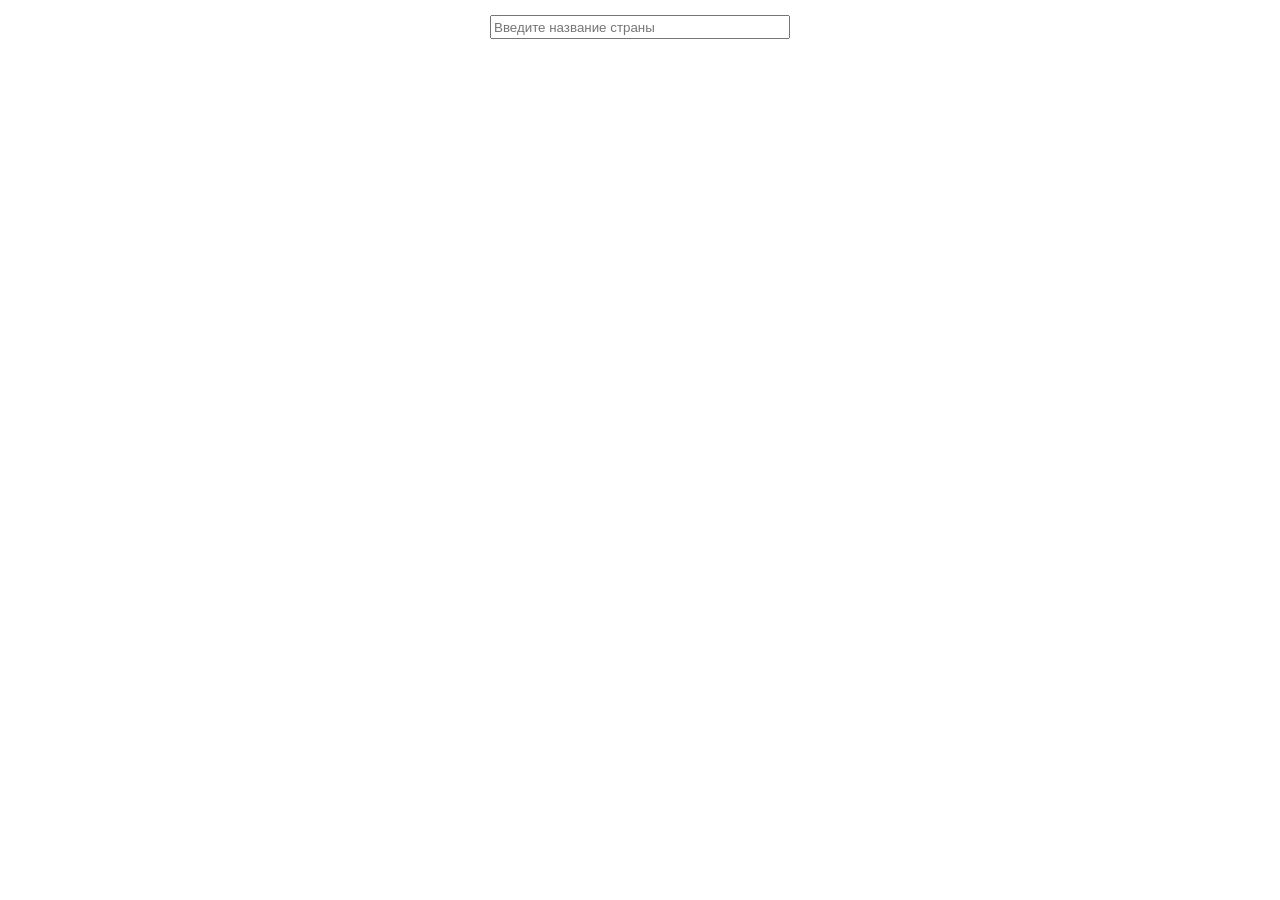
==== index.html @ 26900aff "Updates" ====
<!doctype html><html lang="en"><head><meta charset="UTF-8"><meta name="viewport" content="width=device-width,initial-scale=1"><meta http-equiv="X-UA-Compatible" content="ie=edge"><title>goit-js-hw-12-countries</title><link href="vendors.2.0ba0015dc83122ec052e.css" rel="stylesheet"><link href="main.0.b48ea8489309d39568ee.css" rel="stylesheet"></head><body><input id="country-input" placeholder="Введите название страны"><div id="markup"></div><script src="runtime.1ee16c2201d417984a0f.js"></script><script src="vendors.5d3a1fdf7645eaf9cc0e.js"></script><script src="main.da7fdd96f9270cd9f39d.js"></script></body></html>
---- vendors.2.0ba0015dc83122ec052e.css ----
body>.pnotify.pnotify-positioned{position:fixed;z-index:100040}body>.pnotify.pnotify-modal{z-index:100042}.pnotify{height:auto;display:none;transition:opacity .1s linear;opacity:0}.pnotify.pnotify-positioned{position:absolute;z-index:1}.pnotify.pnotify-modal{z-index:3}.pnotify.pnotify-in{display:block;opacity:1}.pnotify.pnotify-initial{display:block}.pnotify-hidden{visibility:hidden}.pnotify.pnotify-move{transition:left .4s ease,top .4s ease,right .4s ease,bottom .4s ease}.pnotify.pnotify-fade-slow{transition:opacity .4s linear;opacity:0}.pnotify.pnotify-fade-slow.pnotify.pnotify-move{transition:opacity .4s linear,left .4s ease,top .4s ease,right .4s ease,bottom .4s ease}.pnotify.pnotify-fade-normal{transition:opacity .25s linear;opacity:0}.pnotify.pnotify-fade-normal.pnotify.pnotify-move{transition:opacity .25s linear,left .4s ease,top .4s ease,right .4s ease,bottom .4s ease}.pnotify.pnotify-fade-fast{transition:opacity .1s linear;opacity:0}.pnotify.pnotify-fade-fast.pnotify.pnotify-move{transition:opacity .1s linear,left .4s ease,top .4s ease,right .4s ease,bottom .4s ease}.pnotify.pnotify-masking{display:block;-webkit-mask-image:linear-gradient(180deg,rgba(0,0,0,.8),transparent 30px,transparent);mask-image:linear-gradient(180deg,rgba(0,0,0,.8),transparent 30px,transparent)}.pnotify.pnotify-masking.pnotify-stack-up{-webkit-mask-image:linear-gradient(0deg,rgba(0,0,0,.8),transparent 30px,transparent);mask-image:linear-gradient(0deg,rgba(0,0,0,.8),transparent 30px,transparent)}.pnotify.pnotify-masking.pnotify-stack-left{-webkit-mask-image:linear-gradient(270deg,rgba(0,0,0,.8),transparent 30px,transparent);mask-image:linear-gradient(270deg,rgba(0,0,0,.8),transparent 30px,transparent)}.pnotify.pnotify-masking.pnotify-stack-right{-webkit-mask-image:linear-gradient(90deg,rgba(0,0,0,.8),transparent 30px,transparent);mask-image:linear-gradient(90deg,rgba(0,0,0,.8),transparent 30px,transparent)}.pnotify.pnotify-fade-in,.pnotify.pnotify-masking-in{opacity:1}.pnotify .pnotify-shadow{box-shadow:0 6px 28px 0 rgba(0,0,0,.1)}.pnotify-container{position:relative;background-position:0 0;padding:.8em;height:100%;margin:0}.pnotify-container:after{content:" ";visibility:hidden;display:block;height:0;clear:both}.pnotify-closer,.pnotify-sticker{float:right;margin-left:.5em;cursor:pointer}[dir=rtl] .pnotify-closer,[dir=rtl] .pnotify-sticker{float:left;margin-right:.5em;margin-left:0}.pnotify-title{display:block;white-space:pre-line;margin-bottom:.4em;margin-top:0}.pnotify-text-with-max-height{overflow-y:auto;-ms-scroll-chaining:none;overscroll-behavior:contain;padding-bottom:.03em}.pnotify.pnotify-with-icon .pnotify-content{margin-left:24px}[dir=rtl] .pnotify.pnotify-with-icon .pnotify-content{margin-right:24px;margin-left:0}.pnotify-pre-line{white-space:pre-line}.pnotify-icon,.pnotify-icon span{display:block;float:left}[dir=rtl] .pnotify-icon,[dir=rtl] .pnotify-icon span{float:right}.pnotify-modal-overlay{background-color:rgba(0,0,0,.6);top:0;left:0;position:absolute;height:100%;width:100%;z-index:2;transition:opacity .25s linear;opacity:0;padding:0;display:flex;justify-content:center;align-items:flex-end}.pnotify-modal-overlay-up{align-items:flex-start}.pnotify-modal-overlay-left{justify-content:flex-start;align-items:center}.pnotify-modal-overlay-right{justify-content:flex-end;align-items:center}.pnotify-modal-overlay.pnotify-modal-overlay-in{opacity:1}.pnotify-modal-overlay-closes:after{content:"×";font-family:Arial;font-size:3rem;color:#fff;text-shadow:0 0 .4rem #fff}body>.pnotify-modal-overlay{position:fixed;z-index:100041}[data-pnotify].brighttheme-elem{border-radius:0}[data-pnotify].brighttheme-elem,[data-pnotify].brighttheme-elem.pnotify-mode-light{--notice-background-color:#ffffa2;--notice-border-color:#ff0;--notice-text-color:#4f4f00;--notice-icon-filter:invert(25%) sepia(12%) saturate(7007%) hue-rotate(38deg) brightness(99%) contrast(101%);--info-background-color:#8fcedd;--info-border-color:#0286a5;--info-text-color:#012831;--info-icon-filter:invert(11%) sepia(37%) saturate(1946%) hue-rotate(155deg) brightness(95%) contrast(99%);--success-background-color:#aff29a;--success-border-color:#35db00;--success-text-color:#104300;--success-icon-filter:invert(17%) sepia(94%) saturate(1055%) hue-rotate(70deg) brightness(90%) contrast(103%);--error-background-color:#ffaba2;--error-border-color:#ff1800;--error-text-color:#4f0800;--error-icon-filter:invert(9%) sepia(27%) saturate(7347%) hue-rotate(359deg) brightness(96%) contrast(108%)}@media (prefers-color-scheme:dark){[data-pnotify].brighttheme-elem.pnotify-mode-no-preference{--notice-background-color:#4f4f00;--notice-border-color:#282814;--notice-text-color:#ffffa2;--notice-icon-filter:invert(92%) sepia(18%) saturate(781%) hue-rotate(6deg) brightness(106%) contrast(107%);--info-background-color:#012831;--info-border-color:#0c1618;--info-text-color:#8fcedd;--info-icon-filter:invert(85%) sepia(14%) saturate(933%) hue-rotate(153deg) brightness(92%) contrast(87%);--success-background-color:#104300;--success-border-color:#152111;--success-text-color:#aff29a;--success-icon-filter:invert(90%) sepia(9%) saturate(1647%) hue-rotate(52deg) brightness(103%) contrast(90%);--error-background-color:#4f0800;--error-border-color:#281614;--error-text-color:#ffaba2;--error-icon-filter:invert(70%) sepia(24%) saturate(717%) hue-rotate(315deg) brightness(103%) contrast(104%)}}[data-pnotify].brighttheme-elem.pnotify-mode-dark{--notice-background-color:#4f4f00;--notice-border-color:#282814;--notice-text-color:#ffffa2;--notice-icon-filter:invert(92%) sepia(18%) saturate(781%) hue-rotate(6deg) brightness(106%) contrast(107%);--info-background-color:#012831;--info-border-color:#0c1618;--info-text-color:#8fcedd;--info-icon-filter:invert(85%) sepia(14%) saturate(933%) hue-rotate(153deg) brightness(92%) contrast(87%);--success-background-color:#104300;--success-border-color:#152111;--success-text-color:#aff29a;--success-icon-filter:invert(90%) sepia(9%) saturate(1647%) hue-rotate(52deg) brightness(103%) contrast(90%);--error-background-color:#4f0800;--error-border-color:#281614;--error-text-color:#ffaba2;--error-icon-filter:invert(70%) sepia(24%) saturate(717%) hue-rotate(315deg) brightness(103%) contrast(104%)}[data-pnotify] .brighttheme-notice{--brighttheme-background-color:var(--notice-background-color);--brighttheme-border-color:var(--notice-border-color);--brighttheme-text-color:var(--notice-text-color);--brighttheme-icon-filter:var(--notice-icon-filter);--brighttheme-primary-button-background-color:var(--notice-border-color);--brighttheme-primary-button-text-color:var(--notice-text-color)}[data-pnotify] .brighttheme-info{--brighttheme-background-color:var(--info-background-color);--brighttheme-border-color:var(--info-border-color);--brighttheme-text-color:var(--info-text-color);--brighttheme-icon-filter:var(--info-icon-filter);--brighttheme-primary-button-background-color:var(--info-border-color);--brighttheme-primary-button-text-color:var(--info-text-color)}[data-pnotify] .brighttheme-success{--brighttheme-background-color:var(--success-background-color);--brighttheme-border-color:var(--success-border-color);--brighttheme-text-color:var(--success-text-color);--brighttheme-icon-filter:var(--success-icon-filter);--brighttheme-primary-button-background-color:var(--success-border-color);--brighttheme-primary-button-text-color:var(--success-text-color)}[data-pnotify] .brighttheme-error{--brighttheme-background-color:var(--error-background-color);--brighttheme-border-color:var(--error-border-color);--brighttheme-text-color:var(--error-text-color);--brighttheme-icon-filter:var(--error-icon-filter);--brighttheme-primary-button-background-color:var(--error-border-color);--brighttheme-primary-button-text-color:var(--error-text-color)}[data-pnotify] .brighttheme-container{padding:1.3rem;background-color:var(--brighttheme-background-color);border:0 solid var(--brighttheme-border-color);color:var(--brighttheme-text-color)}[data-pnotify] .brighttheme-error{background-image:repeating-linear-gradient(135deg,transparent,transparent 35px,hsla(0,0%,100%,.3) 0,hsla(0,0%,100%,.3) 70px)}[data-pnotify].pnotify-with-icon .brighttheme-content{margin-left:calc(1.3rem + 16px)}[dir=rtl] [data-pnotify].pnotify-with-icon .brighttheme-content{margin-right:calc(1.3rem + 16px);margin-left:0}[data-pnotify] .brighttheme-title{font-size:1.2rem;line-height:1.4rem;margin-top:-.1rem;margin-bottom:0}[data-pnotify] .brighttheme-text{font-size:1rem;line-height:1.2rem;margin-top:0}[data-pnotify] .brighttheme-confirm,[data-pnotify] .brighttheme-title+.brighttheme-text{margin-top:1rem}[data-pnotify] .brighttheme-closer,[data-pnotify] .brighttheme-icon,[data-pnotify] .brighttheme-sticker{display:flex;justify-content:center;align-items:center}[data-pnotify] .brighttheme-icon,[data-pnotify] .brighttheme-icon>span,[data-pnotify] .brighttheme-icon>span:after{width:1.2rem;height:1.2rem;line-height:1.2rem}[data-pnotify] .brighttheme-icon-closer,[data-pnotify] .brighttheme-icon-closer:after,[data-pnotify] .brighttheme-icon-sticker,[data-pnotify] .brighttheme-icon-sticker:after{width:1rem;height:1rem;line-height:1rem}[data-pnotify] .brighttheme-icon-notice:after{-webkit-filter:var(--brighttheme-icon-filter);filter:var(--brighttheme-icon-filter);content:url([data-uri])}[data-pnotify] .brighttheme-icon-info:after{-webkit-filter:var(--brighttheme-icon-filter);filter:var(--brighttheme-icon-filter);content:url([data-uri])}[data-pnotify] .brighttheme-icon-success:after{-webkit-filter:var(--brighttheme-icon-filter);filter:var(--brighttheme-icon-filter);content:url([data-uri])}[data-pnotify] .brighttheme-icon-error:after{-webkit-filter:var(--brighttheme-icon-filter);filter:var(--brighttheme-icon-filter);content:url([data-uri])}[data-pnotify] .brighttheme-icon-closer:after{-webkit-filter:var(--brighttheme-icon-filter);filter:var(--brighttheme-icon-filter);content:url([data-uri])}[data-pnotify] .brighttheme-icon-sticker:after{-webkit-filter:var(--brighttheme-icon-filter);filter:var(--brighttheme-icon-filter);content:url([data-uri])}[data-pnotify] .brighttheme-icon-sticker.brighttheme-icon-stuck:after{-webkit-filter:var(--brighttheme-icon-filter);filter:var(--brighttheme-icon-filter);content:url([data-uri])}[data-pnotify] .brighttheme-prompt-bar{margin-bottom:1rem}[data-pnotify] .brighttheme-action-bar,[data-pnotify] .brighttheme-prompt-bar{width:100%;box-sizing:border-box}[data-pnotify] .brighttheme-btn{text-transform:uppercase;font-weight:700;padding:.4rem 1rem;border:none;background:transparent;cursor:pointer;color:var(--brighttheme-text-color)}[data-pnotify] .brighttheme-btn-primary{background-color:var(--brighttheme-primary-button-background-color);color:var(--brighttheme-primary-button-text-color)}[data-pnotify] .brighttheme-countdown{background-color:var(--brighttheme-background-color)}[data-pnotify] .brighttheme-countdown-bar{background-color:var(--brighttheme-border-color)}[data-pnotify] .brighttheme-paginate{display:inline-flex;flex-direction:column}[data-pnotify] .brighttheme-paginate-btn{width:1em;height:1em;line-height:.5em;border:0;padding:0;background:transparent}[data-pnotify] .brighttheme-paginate-previous{margin-right:0}[data-pnotify] .brighttheme-paginate-next{margin-left:0}[data-pnotify] .brighttheme-paginate-btn:disabled:after,[data-pnotify] .brighttheme-paginate-btn[aria-disabled=true]:after{opacity:.5}[data-pnotify] .brighttheme-paginate-previous:after{-webkit-filter:var(--brighttheme-icon-filter);filter:var(--brighttheme-icon-filter);content:url([data-uri])}[data-pnotify] .brighttheme-paginate-next:after{-webkit-filter:var(--brighttheme-icon-filter);filter:var(--brighttheme-icon-filter);content:url([data-uri])}[data-pnotify] .brighttheme-paginate-count-of{opacity:.8}
---- main.0.b48ea8489309d39568ee.css ----
html{box-sizing:border-box}*,:after,:before{box-sizing:inherit}body{font-family:-apple-system,BlinkMacSystemFont,Segoe UI,Roboto,Oxygen-Sans,Ubuntu,Cantarell,Helvetica Neue,sans-serif,Apple Color Emoji,Segoe UI Emoji,Segoe UI Symbol;background-image:url([data-uri])}ul{list-style:none}.several-counrty-name{text-align:center}#country-input{display:block;height:24px;min-width:300px;margin:15px auto 0}.flex{display:flex;align-items:center;justify-content:center;font-size:20px}.country-name{font-size:28px;text-align:center}.country-flag{border:1px solid grey;margin-left:15px}
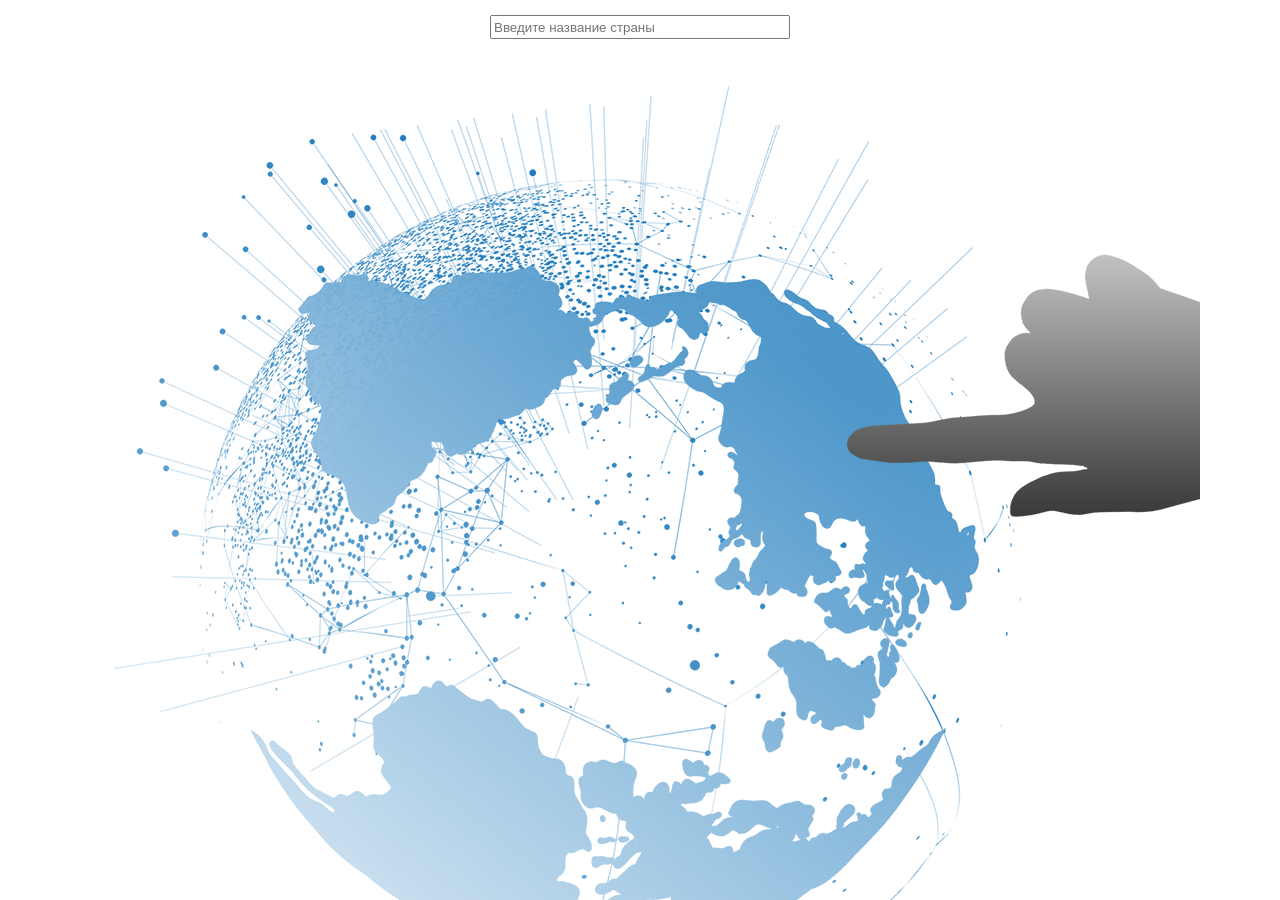
==== commit 3ebdd7fb: "Updates" ====
--- a/index.html
+++ b/index.html
@@ -1 +1 @@
-<!doctype html><html lang="en"><head><meta charset="UTF-8"><meta name="viewport" content="width=device-width,initial-scale=1"><meta http-equiv="X-UA-Compatible" content="ie=edge"><title>goit-js-hw-12-countries</title><link href="vendors.2.0ba0015dc83122ec052e.css" rel="stylesheet"><link href="main.0.b48ea8489309d39568ee.css" rel="stylesheet"></head><body><input id="country-input" placeholder="Введите название страны"><div id="markup"></div><script src="runtime.1ee16c2201d417984a0f.js"></script><script src="vendors.5d3a1fdf7645eaf9cc0e.js"></script><script src="main.da7fdd96f9270cd9f39d.js"></script></body></html>+<!doctype html><html lang="en"><head><meta charset="UTF-8"><meta name="viewport" content="width=device-width,initial-scale=1"><meta http-equiv="X-UA-Compatible" content="ie=edge"><title>goit-js-hw-12-countries</title><link href="vendors.2.0ba0015dc83122ec052e.css" rel="stylesheet"><link href="main.0.e18d8d55bcbd51e14f55.css" rel="stylesheet"></head><body><input id="country-input" placeholder="Введите название страны"><div id="markup"></div><script src="runtime.1ee16c2201d417984a0f.js"></script><script src="vendors.5d3a1fdf7645eaf9cc0e.js"></script><script src="main.da7fdd96f9270cd9f39d.js"></script></body></html>
--- a/main.0.e18d8d55bcbd51e14f55.css
+++ b/main.0.e18d8d55bcbd51e14f55.css
@@ -0,0 +1 @@
+html{box-sizing:border-box}*,:after,:before{box-sizing:inherit}body{font-family:-apple-system,BlinkMacSystemFont,Segoe UI,Roboto,Oxygen-Sans,Ubuntu,Cantarell,Helvetica Neue,sans-serif,Apple Color Emoji,Segoe UI Emoji,Segoe UI Symbol;background-image:url(images/bg-pattern.png)}ul{list-style:none}.several-counrty-name{text-align:center}#country-input{display:block;height:24px;min-width:300px;margin:15px auto 0}.flex{display:flex;align-items:center;justify-content:center;font-size:20px}.country-name{font-size:28px;text-align:center}.country-flag{border:1px solid grey;margin-left:15px}
